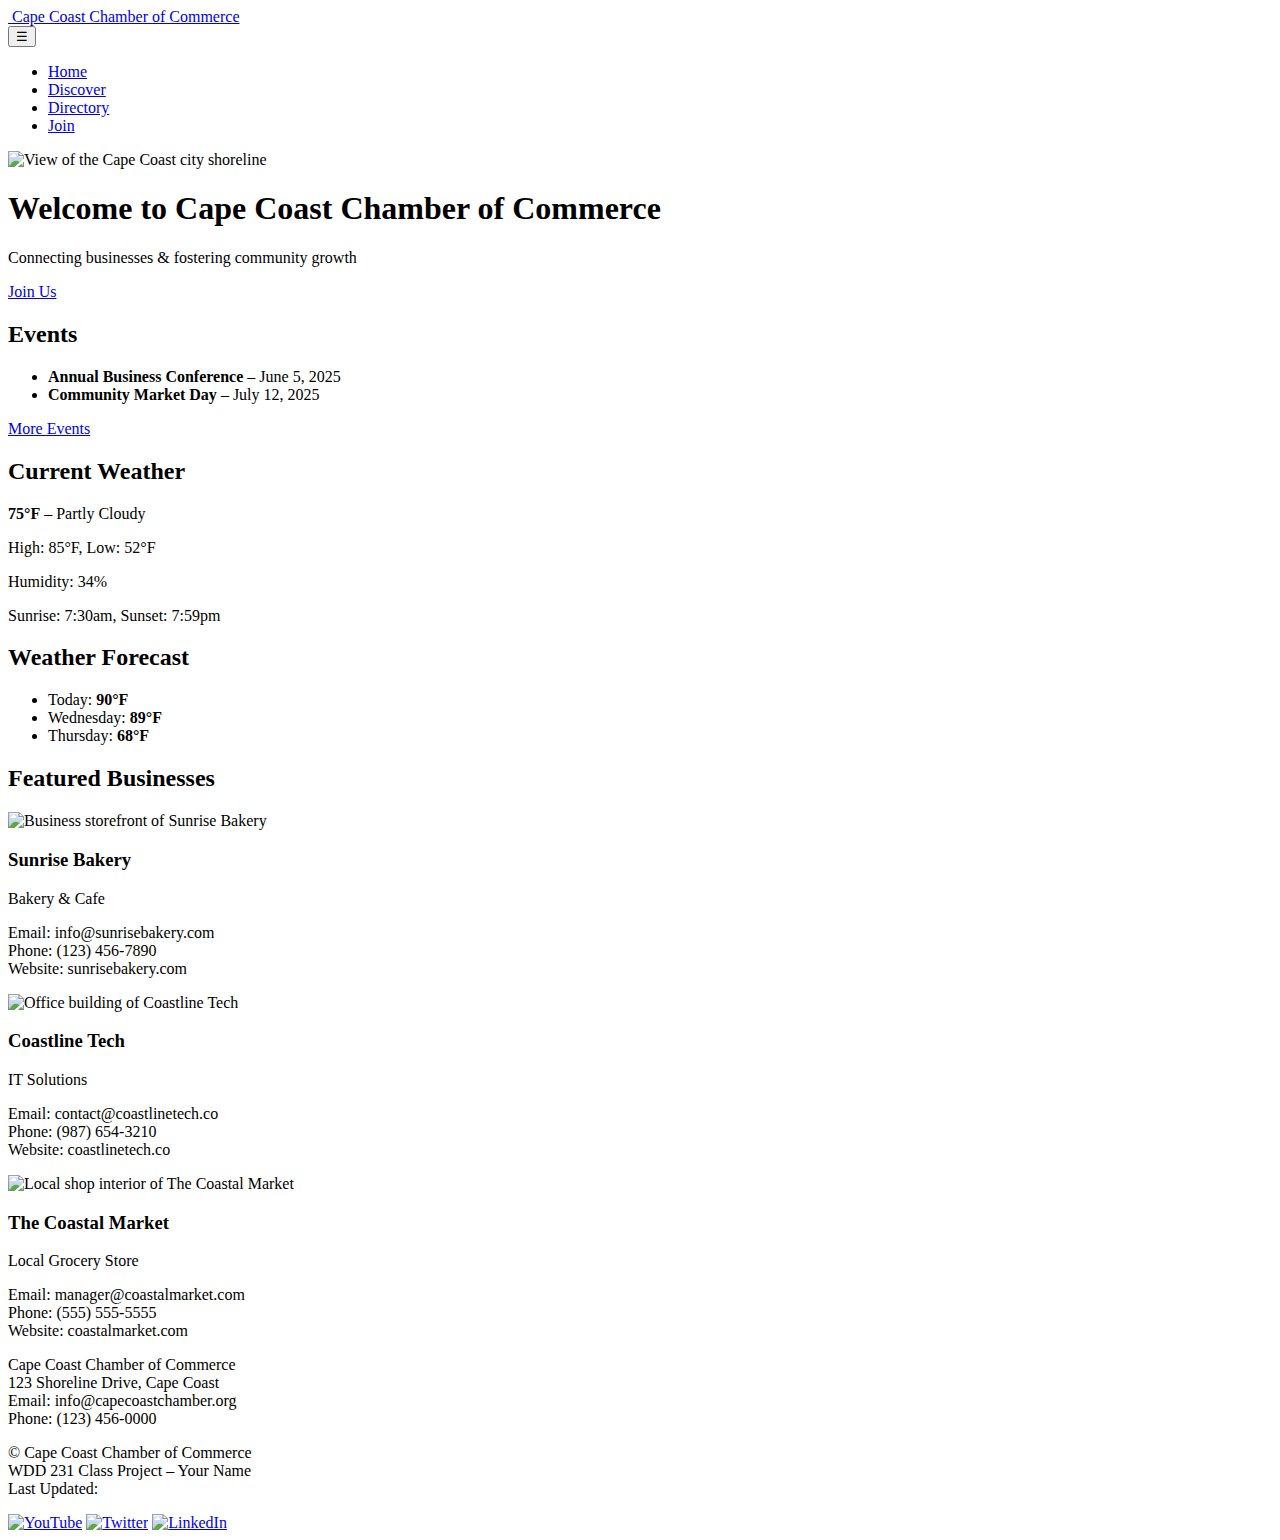
==== chamber/index.html @ 25da788e "major changes for directory page and others" ====
<!DOCTYPE html>
<html lang="en">
<head>
  <meta charset="UTF-8" />
  <meta name="viewport" content="width=device-width, initial-scale=1.0" />
  <meta name="description" content="Cape Coast Chamber of Commerce official website – promoting local business and community." />
  <meta name="author" content="Your Name" />
  <title>Cape Coast Chamber – Home</title>

  <link rel="icon" href="images/favicon.ico" type="image/x-icon" />
  <!-- Include Normalize.css for CSS reset -->
  <link rel="stylesheet" href="https://cdnjs.cloudflare.com/ajax/libs/normalize/8.0.1/normalize.min.css" />
  <!-- Main site CSS -->
  <link rel="stylesheet" href="css/style.css" />
  <!-- Open Graph meta for social sharing -->
  <meta property="og:title" content="Cape Coast Chamber of Commerce" />
  <meta property="og:type" content="website" />
  <meta property="og:image" content="https://source.unsplash.com/1600x800/?coast,city" />
  <meta property="og:url" content="https://example.com/chamber/index.html" />
</head>
<body>
  <header>
    <!-- Logo and site title -->
    <a href="index.html" class="brand">
      <img src="https://via.placeholder.com/80x80.png?text=Logo" alt="" />
      <span>Cape Coast Chamber of Commerce</span>
    </a>
    <!-- Navigation menu -->
    <nav id="main-nav" class="nav">
      <button class="menu-toggle" aria-label="Open Menu">☰</button>
      <ul class="nav-links">
        <li><a href="index.html" class="active">Home</a></li>
        <li><a href="discover.html">Discover</a></li>
        <li><a href="directory.html">Directory</a></li>
        <li><a href="join.html">Join</a></li>
      </ul>
    </nav>
  </header>

  <main>
    <!-- Hero Section with Call-to-Action -->
    <section class="hero">
      <img src="https://source.unsplash.com/1600x600/?coast,beach" alt="View of the Cape Coast city shoreline" />
      <div class="hero-text">
        <h1>Welcome to Cape Coast Chamber of Commerce</h1>
        <p>Connecting businesses &amp; fostering community growth</p>
        <a href="join.html" class="btn">Join Us</a>
      </div>
    </section>

    <!-- Highlights section: Events & Weather -->
    <section class="highlights">
      <div class="info-panels">
        <!-- Upcoming Events Panel -->
        <div class="info-panel">
          <h2>Events</h2>
          <ul>
            <li><strong>Annual Business Conference</strong> – June 5, 2025</li>
            <li><strong>Community Market Day</strong> – July 12, 2025</li>
          </ul>
          <a href="discover.html#events" class="more-link">More Events</a>
        </div>
        <!-- Current Weather Panel -->
        <div class="info-panel">
          <h2>Current Weather</h2>
          <div class="weather-today">
            <p><strong>75°F</strong> – Partly Cloudy</p>
            <p>High: 85°F, Low: 52°F</p>
            <p>Humidity: 34%</p>
            <p>Sunrise: 7:30am, Sunset: 7:59pm</p>
          </div>
        </div>
        <!-- Weather Forecast Panel -->
        <div class="info-panel">
          <h2>Weather Forecast</h2>
          <ul class="forecast">
            <li>Today: <strong>90°F</strong></li>
            <li>Wednesday: <strong>89°F</strong></li>
            <li>Thursday: <strong>68°F</strong></li>
          </ul>
        </div>
      </div>
    </section>

    <!-- Featured Business Spotlights -->
    <section class="spotlights">
      <h2>Featured Businesses</h2>
      <div class="business-spotlights">
        <div class="business-card">
          <img src="https://source.unsplash.com/300x200/?bakery" alt="Business storefront of Sunrise Bakery" />
          <h3>Sunrise Bakery</h3>
          <p>Bakery &amp; Cafe</p>
          <p>
            Email: info@sunrisebakery.com<br>
            Phone: (123) 456-7890<br>
            Website: sunrisebakery.com
          </p>
        </div>
        <div class="business-card">
          <img src="https://source.unsplash.com/300x200/?office" alt="Office building of Coastline Tech" />
          <h3>Coastline Tech</h3>
          <p>IT Solutions</p>
          <p>
            Email: contact@coastlinetech.co<br>
            Phone: (987) 654-3210<br>
            Website: coastlinetech.co
          </p>
        </div>
        <div class="business-card">
          <img src="https://source.unsplash.com/300x200/?shop" alt="Local shop interior of The Coastal Market" />
          <h3>The Coastal Market</h3>
          <p>Local Grocery Store</p>
          <p>
            Email: manager@coastalmarket.com<br>
            Phone: (555) 555-5555<br>
            Website: coastalmarket.com
          </p>
        </div>
      </div>
    </section>
  </main>

  <footer>
    <div class="footer-info">
      <p>Cape Coast Chamber of Commerce<br>
         123 Shoreline Drive, Cape Coast<br>
         Email: info@capecoastchamber.org<br>
         Phone: (123) 456-0000
      </p>
      <p class="copyright">
         &copy; <span id="currentYear"></span> Cape Coast Chamber of Commerce<br>
         WDD 231 Class Project – Your Name<br>
         Last Updated: <span id="lastModified"></span>
      </p>
    </div>
    <div class="social-links">
      <a href="#"><img src="https://via.placeholder.com/24?text=Y" alt="YouTube"></a>
      <a href="#"><img src="https://via.placeholder.com/24?text=T" alt="Twitter"></a>
      <a href="#"><img src="https://via.placeholder.com/24?text=L" alt="LinkedIn"></a>
    </div>
  </footer>

  <script src="js/script.js" defer></script>
</body>
</html>
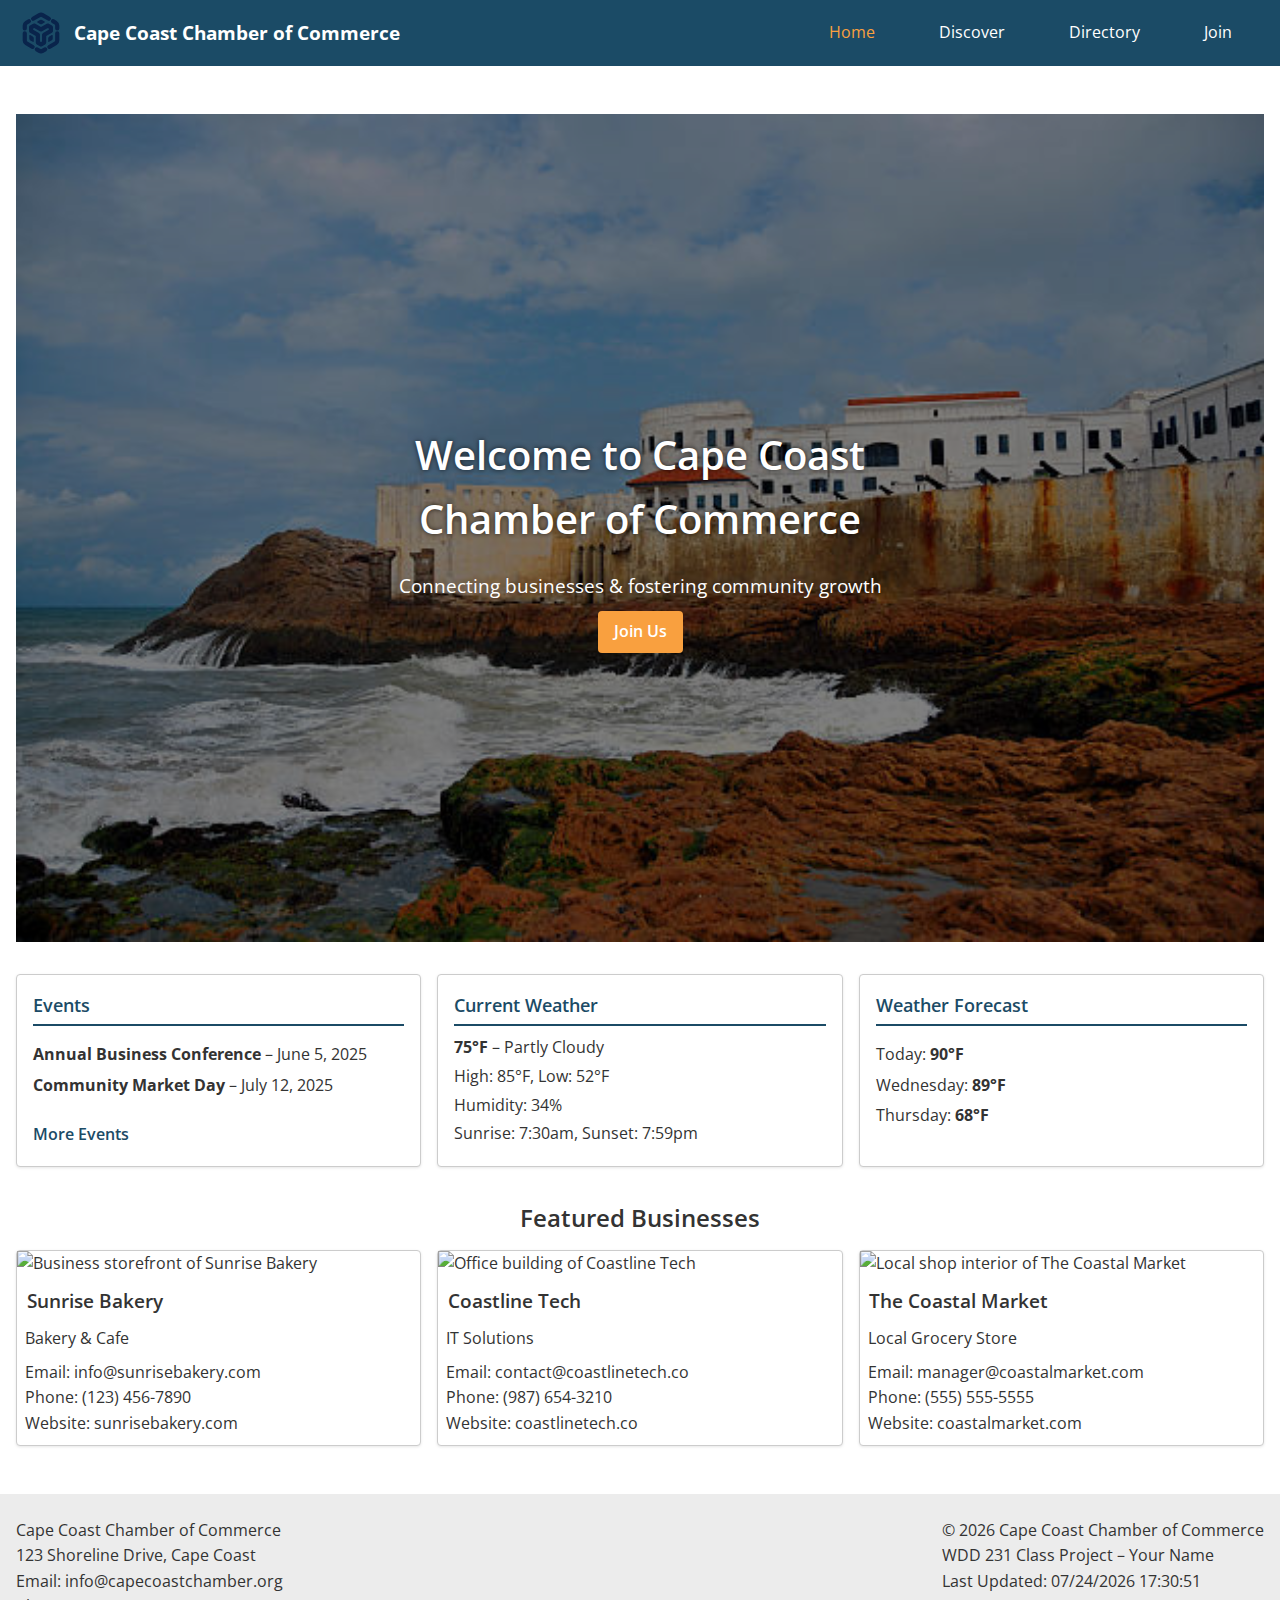
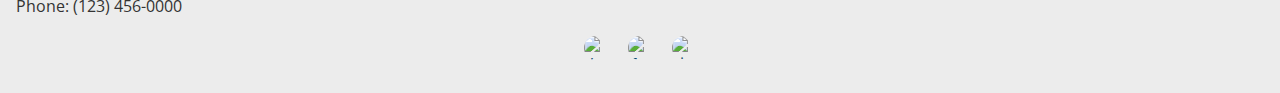
==== commit 7d9aee7b: "1st update on 5th april" ====
--- a/chamber/index.html
+++ b/chamber/index.html
@@ -6,12 +6,10 @@
   <meta name="description" content="Cape Coast Chamber of Commerce official website – promoting local business and community." />
   <meta name="author" content="Your Name" />
   <title>Cape Coast Chamber – Home</title>
-
-  <link rel="icon" href="images/favicon.ico" type="image/x-icon" />
-  <!-- Include Normalize.css for CSS reset -->
-  <link rel="stylesheet" href="https://cdnjs.cloudflare.com/ajax/libs/normalize/8.0.1/normalize.min.css" />
-  <!-- Main site CSS -->
-  <link rel="stylesheet" href="css/style.css" />
+  <link rel="icon" href="favicon/fav.ico" type="image/x-icon" />
+  <link rel="stylesheet" href="styles/normalize.css" />
+  <link rel="stylesheet" href="styles/style.css" />
+  <script src="scripts/script.js" defer></script>
   <!-- Open Graph meta for social sharing -->
   <meta property="og:title" content="Cape Coast Chamber of Commerce" />
   <meta property="og:type" content="website" />
@@ -20,12 +18,10 @@
 </head>
 <body>
   <header>
-    <!-- Logo and site title -->
     <a href="index.html" class="brand">
-      <img src="https://via.placeholder.com/80x80.png?text=Logo" alt="" />
+      <img src="images/headericon.svg" alt="Chamber of Commerce Logo" />
       <span>Cape Coast Chamber of Commerce</span>
-    </a>
-    <!-- Navigation menu -->
+  </a>
     <nav id="main-nav" class="nav">
       <button class="menu-toggle" aria-label="Open Menu">☰</button>
       <ul class="nav-links">
@@ -40,7 +36,7 @@
   <main>
     <!-- Hero Section with Call-to-Action -->
     <section class="hero">
-      <img src="https://source.unsplash.com/1600x600/?coast,beach" alt="View of the Cape Coast city shoreline" />
+      <img src="images/image.png" alt="View of the Cape Coast city shoreline" />
       <div class="hero-text">
         <h1>Welcome to Cape Coast Chamber of Commerce</h1>
         <p>Connecting businesses &amp; fostering community growth</p>
--- a/chamber/styles/style.css
+++ b/chamber/styles/style.css
@@ -0,0 +1,517 @@
+/* Import Google Font */
+@import url('https://fonts.googleapis.com/css2?family=Open+Sans:wght@400;600;700&display=swap');
+
+/* CSS Variables for colors and font */
+:root {
+    --primary-color: #1B4B66;
+    /* Deep blue (primary brand color) */
+    --secondary-color: #F9A03F;
+    /* Orange (accent color) */
+    --text-color: #333;
+    --background-color: #FFF;
+    --footer-bg-color: #ECECEC;
+    --font-family: 'Open Sans', sans-serif;
+}
+
+/* Global Styles / Reset adjustments */
+html,
+body {
+    margin: 0;
+    padding: 0;
+    background: var(--background-color);
+    color: var(--text-color);
+    font-family: var(--font-family);
+    line-height: 1.6;
+}
+
+img {
+    max-width: 100%;
+    height: auto;
+    display: block;
+}
+
+a {
+    color: var(--primary-color);
+    text-decoration: none;
+}
+
+a:hover {
+    text-decoration: underline;
+}
+
+h1,
+h2,
+h3,
+h4,
+h5,
+h6 {
+    font-weight: 600;
+    margin: 0.5em 0;
+}
+
+h1 {
+    font-size: 2em;
+}
+
+h2 {
+    font-size: 1.5em;
+}
+
+h3 {
+    font-size: 1.2em;
+}
+
+/* Header and Navigation */
+header {
+    background: var(--primary-color);
+    color: #FFF;
+    display: flex;
+    justify-content: space-between;
+    align-items: center;
+    padding: 0.5em 1em;
+}
+
+.brand {
+    display: flex;
+    align-items: center;
+    text-decoration: none;
+}
+
+.brand img {
+    width: 50px;
+    height: 50px;
+    margin-right: 0.5em;
+}
+
+.brand span {
+    font-size: 1.2em;
+    font-weight: 700;
+    color: #FFF;
+}
+
+.nav .menu-toggle {
+    background: none;
+    border: none;
+    color: #FFF;
+    font-size: 1.5em;
+    cursor: pointer;
+}
+
+.nav-links {
+    list-style: none;
+    margin: 0;
+    padding: 0;
+    display: none;
+    /* hidden by default (mobile) */
+    flex-direction: column;
+    background: var(--primary-color);
+}
+
+.nav-links.open {
+    display: flex;
+    /* show menu when toggled */
+}
+
+.nav-links li {
+    margin: 0;
+}
+
+.nav-links a {
+    color: #FFF;
+    padding: 0.5em 1em;
+    display: block;
+}
+
+.nav-links a:hover {
+    background: rgba(255, 255, 255, 0.2);
+}
+
+.nav-links a.active {
+    color: var(--secondary-color);
+}
+
+@media (min-width: 800px) {
+    .nav-links {
+        display: flex !important;
+        /* always show on desktop */
+        flex-direction: row;
+        align-items: center;
+        background: none;
+    }
+
+    .nav-links li {
+        margin: 0 1em;
+    }
+
+    .menu-toggle {
+        display: none;
+    }
+}
+
+/* Main content sections */
+main {
+    padding: 1em;
+}
+
+section {
+    margin: 2em 0;
+}
+
+/* Hero Section */
+.hero {
+    position: relative;
+    text-align: center;
+}
+
+.hero img {
+    width: 100%;
+    height: auto;
+}
+
+.hero::after {
+    /* dark overlay on hero image for contrast */
+    content: "";
+    position: absolute;
+    top: 0;
+    left: 0;
+    width: 100%;
+    height: 100%;
+    background: rgba(0, 0, 0, 0.5);
+    z-index: 1;
+}
+
+.hero-text {
+    position: absolute;
+    top: 50%;
+    left: 50%;
+    transform: translate(-50%, -50%);
+    z-index: 2;
+    color: #FFF;
+}
+
+.hero-text h1 {
+    font-size: 2.5em;
+    text-shadow: 0 0 5px rgba(0, 0, 0, 0.7);
+}
+
+.hero-text p {
+    font-size: 1.2em;
+    margin: 0.5em 0;
+}
+
+.btn {
+    /* Generic button style (for CTA and form submit) */
+    display: inline-block;
+    background: var(--secondary-color);
+    color: #FFF;
+    padding: 0.5em 1em;
+    font-weight: 600;
+    border: none;
+    border-radius: 4px;
+    cursor: pointer;
+}
+
+.btn:hover {
+    background: #e08e36;
+    /* slightly darker orange on hover */
+}
+
+/* Highlights (Events & Weather panels on Home) */
+.info-panels {
+    display: grid;
+    grid-template-columns: 1fr;
+    gap: 1em;
+}
+
+.info-panel {
+    background: #FFF;
+    border: 1px solid #ccc;
+    border-radius: 4px;
+    padding: 1em;
+    box-shadow: 0 1px 3px rgba(0, 0, 0, 0.1);
+}
+
+.info-panel h2 {
+    color: var(--primary-color);
+    font-size: 1.1em;
+    margin-top: 0;
+    border-bottom: 2px solid var(--primary-color);
+    padding-bottom: 0.3em;
+}
+
+.info-panel ul {
+    list-style: none;
+    padding-left: 0;
+}
+
+.info-panel ul li {
+    margin: 0.3em 0;
+}
+
+.more-link {
+    display: inline-block;
+    margin-top: 0.5em;
+    font-weight: 600;
+    color: var(--primary-color);
+}
+
+.weather-today p {
+    margin: 0.2em 0;
+}
+
+/* Responsive columns for info-panels (3 columns on desktop) */
+@media (min-width: 600px) {
+    .info-panels {
+        grid-template-columns: 1fr 1fr;
+    }
+}
+
+@media (min-width: 900px) {
+    .info-panels {
+        grid-template-columns: 1fr 1fr 1fr;
+    }
+}
+
+/* Featured Business Spotlights (Home) */
+.spotlights h2 {
+    text-align: center;
+}
+
+.business-spotlights {
+    display: grid;
+    grid-template-columns: 1fr;
+    gap: 1em;
+}
+
+.business-card {
+    background: #FFF;
+    border: 1px solid #ccc;
+    border-radius: 4px;
+    box-shadow: 0 1px 3px rgba(0, 0, 0, 0.1);
+}
+
+.business-card h3 {
+    margin: 0.5em;
+}
+
+.business-card p {
+    margin: 0.5em;
+}
+
+/* Responsive columns for business spotlights */
+@media (min-width: 600px) {
+    .business-spotlights {
+        grid-template-columns: 1fr 1fr;
+    }
+}
+
+@media (min-width: 900px) {
+    .business-spotlights {
+        grid-template-columns: 1fr 1fr 1fr;
+    }
+}
+
+/* Discover Page specific */
+.history,
+.demographics,
+.upcoming-events {
+    margin-bottom: 1.5em;
+}
+
+.image-montage {
+    display: flex;
+    flex-wrap: wrap;
+    gap: 1em;
+}
+
+.image-montage figure {
+    flex: 1 1 30%;
+    max-width: 300px;
+    margin: 0;
+}
+
+.image-montage img {
+    border-radius: 4px;
+}
+
+.image-montage figcaption {
+    text-align: center;
+    font-size: 0.9em;
+    color: #555;
+    margin-top: 0.3em;
+}
+
+/* Directory Page */
+.view-toggle {
+    text-align: right;
+    margin: 1em 0;
+}
+
+.view-toggle button {
+    background: #ccc;
+    border: none;
+    padding: 0.5em 1em;
+    cursor: pointer;
+    font-weight: 600;
+    border-radius: 4px;
+    margin-left: 0.5em;
+}
+
+.view-toggle button.active {
+    background: var(--primary-color);
+    color: #FFF;
+}
+
+.view-toggle button:not(.active):hover {
+    background: var(--primary-color);
+    color: #FFF;
+}
+
+.directory.grid-view {
+    display: grid;
+    grid-template-columns: repeat(auto-fit, minmax(200px, 1fr));
+    gap: 1em;
+}
+
+.directory.list-view {
+    display: block;
+}
+
+.member {
+    /* card container for each member (directory or spotlight) */
+    background: #FFF;
+    border: 1px solid #ccc;
+    border-radius: 4px;
+    box-shadow: 0 1px 3px rgba(0, 0, 0, 0.1);
+}
+
+.member img {
+    width: 100%;
+    height: auto;
+    border-top-left-radius: 4px;
+    border-top-right-radius: 4px;
+}
+
+.member-info {
+    padding: 0.5em;
+}
+
+.member-info h3 {
+    margin: 0.2em 0;
+}
+
+.member-info p {
+    margin: 0.2em 0;
+}
+
+.member-level {
+    font-weight: 700;
+}
+
+.member-level.gold {
+    color: goldenrod;
+}
+
+.member-level.silver {
+    color: #777;
+}
+
+.member-level.non-profit {
+    color: green;
+}
+
+/* Layout adjustments for list view */
+.list-view .member {
+    display: flex;
+    align-items: flex-start;
+}
+
+.list-view .member img {
+    width: 100px;
+    height: 100px;
+    object-fit: cover;
+    border-radius: 4px;
+    margin: 0.5em;
+    margin-right: 1em;
+}
+
+.list-view .member-info {
+    padding: 0.5em;
+}
+
+.list-view .member:not(:last-child) {
+    margin-bottom: 1em;
+}
+
+/* Join Page (Membership form) */
+.membership-levels ul {
+    list-style: none;
+    padding-left: 0;
+}
+
+.membership-levels li {
+    margin: 0.5em 0;
+}
+
+.membership-form form {
+    max-width: 500px;
+}
+
+.membership-form label {
+    display: block;
+    margin-top: 1em;
+    font-weight: 600;
+}
+
+.membership-form input,
+.membership-form select,
+.membership-form textarea {
+    width: 100%;
+    padding: 0.5em;
+    margin-top: 0.3em;
+    border: 1px solid #ccc;
+    border-radius: 4px;
+    font: inherit;
+}
+
+.membership-form textarea {
+    resize: vertical;
+}
+
+.membership-form .btn {
+    margin-top: 1em;
+}
+
+/* Footer */
+footer {
+    background: var(--footer-bg-color);
+    padding: 1em;
+}
+
+.footer-info {
+    display: flex;
+    flex-wrap: wrap;
+    justify-content: space-between;
+}
+
+.footer-info p {
+    margin: 0.5em 0;
+}
+
+.social-links {
+    text-align: center;
+    margin-top: 0.5em;
+}
+
+.social-links a {
+    margin: 0 0.5em;
+    display: inline-block;
+}
+
+.social-links img {
+    width: 24px;
+    height: 24px;
+    object-fit: contain;
+    vertical-align: middle;
+    border-radius: 50%;
+}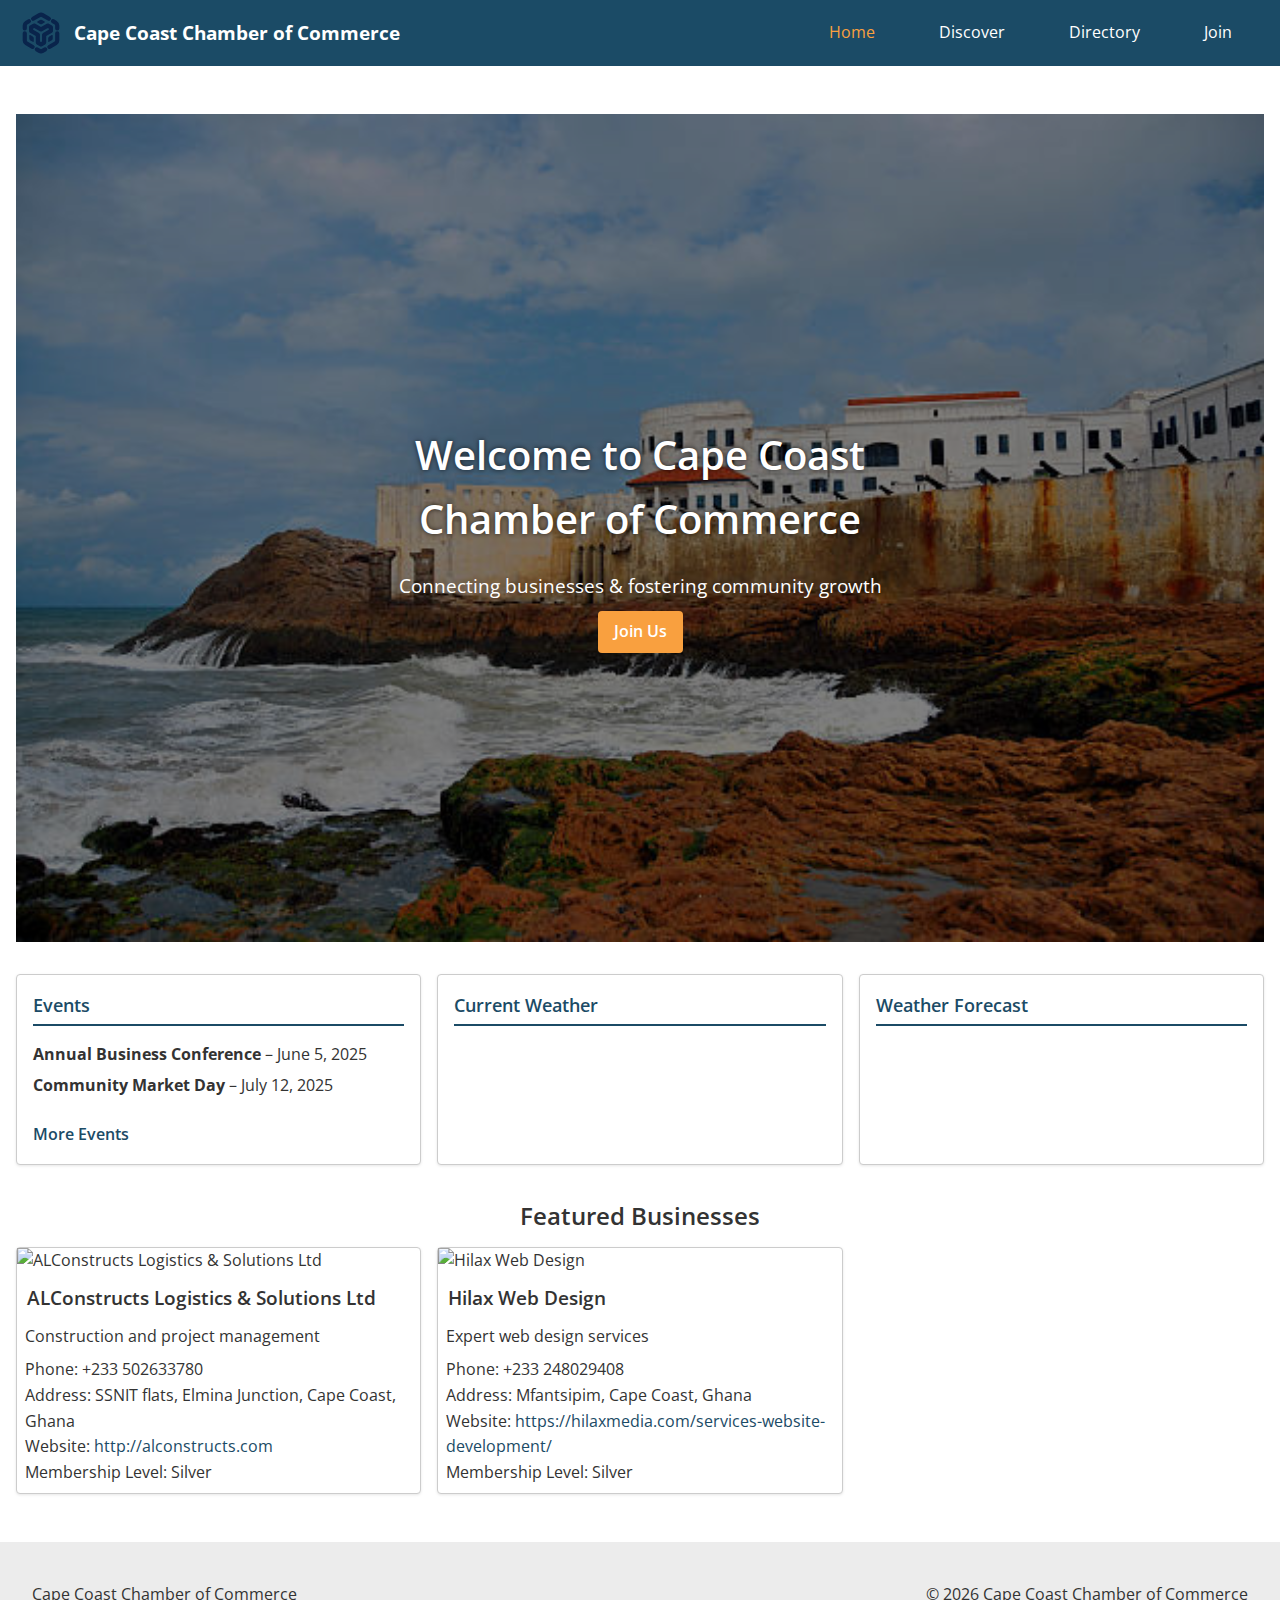
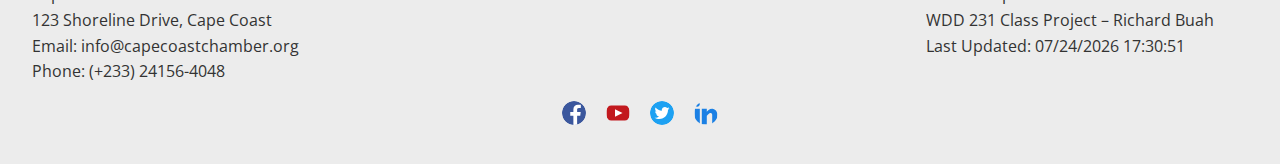
==== commit 92d460eb: "update with api" ====
--- a/chamber/index.html
+++ b/chamber/index.html
@@ -1,141 +1,114 @@
 <!DOCTYPE html>
 <html lang="en">
+
 <head>
-  <meta charset="UTF-8" />
-  <meta name="viewport" content="width=device-width, initial-scale=1.0" />
-  <meta name="description" content="Cape Coast Chamber of Commerce official website – promoting local business and community." />
-  <meta name="author" content="Your Name" />
-  <title>Cape Coast Chamber – Home</title>
-  <link rel="icon" href="favicon/fav.ico" type="image/x-icon" />
-  <link rel="stylesheet" href="styles/normalize.css" />
-  <link rel="stylesheet" href="styles/style.css" />
-  <script src="scripts/script.js" defer></script>
-  <!-- Open Graph meta for social sharing -->
-  <meta property="og:title" content="Cape Coast Chamber of Commerce" />
-  <meta property="og:type" content="website" />
-  <meta property="og:image" content="https://source.unsplash.com/1600x800/?coast,city" />
-  <meta property="og:url" content="https://example.com/chamber/index.html" />
+    <meta charset="UTF-8" />
+    <meta name="viewport" content="width=device-width, initial-scale=1.0" />
+    <meta name="description"
+        content="Cape Coast Chamber of Commerce official website – promoting local business and community.">
+    <meta name="author" content="Your Name" />
+    <title>Cape Coast Chamber – Home</title>
+    <link rel="icon" href="favicon/fav.ico" type="image/x-icon" />
+    <link rel="stylesheet" href="styles/normalize.css" />
+    <link rel="stylesheet" href="styles/style.css" />
+    <script src="scripts/script.js" defer></script>
+    <!-- Open Graph meta for social sharing -->
+    <meta property="og:title" content="Cape Coast Chamber of Commerce" />
+    <meta property="og:type" content="website" />
+    <meta property="og:image" content="https://source.unsplash.com/1600x800/?coast,city" />
+    <meta property="og:url" content="https://example.com/chamber/index.html" />
 </head>
+
 <body>
-  <header>
-    <a href="index.html" class="brand">
-      <img src="images/headericon.svg" alt="Chamber of Commerce Logo" />
-      <span>Cape Coast Chamber of Commerce</span>
-  </a>
-    <nav id="main-nav" class="nav">
-      <button class="menu-toggle" aria-label="Open Menu">☰</button>
-      <ul class="nav-links">
-        <li><a href="index.html" class="active">Home</a></li>
-        <li><a href="discover.html">Discover</a></li>
-        <li><a href="directory.html">Directory</a></li>
-        <li><a href="join.html">Join</a></li>
-      </ul>
-    </nav>
-  </header>
+    <header>
+        <a href="index.html" class="brand">
+            <img src="images/headericon.svg" alt="Chamber of Commerce Logo" />
+            <span>Cape Coast Chamber of Commerce</span>
+        </a>
+        <nav id="main-nav" class="nav">
+            <button class="menu-toggle" aria-label="Open Menu">☰</button>
+            <ul class="nav-links">
+                <li><a href="index.html" class="active">Home</a></li>
+                <li><a href="discover.html">Discover</a></li>
+                <li><a href="directory.html">Directory</a></li>
+                <li><a href="join.html">Join</a></li>
+            </ul>
+        </nav>
+    </header>
 
-  <main>
-    <!-- Hero Section with Call-to-Action -->
-    <section class="hero">
-      <img src="images/image.png" alt="View of the Cape Coast city shoreline" />
-      <div class="hero-text">
-        <h1>Welcome to Cape Coast Chamber of Commerce</h1>
-        <p>Connecting businesses &amp; fostering community growth</p>
-        <a href="join.html" class="btn">Join Us</a>
-      </div>
-    </section>
+    <main>
+        <!-- Hero Section with Call-to-Action -->
+        <section class="hero">
+            <img src="images/image.png" alt="View of the Cape Coast city shoreline" />
+            <div class="hero-text">
+                <h1>Welcome to Cape Coast Chamber of Commerce</h1>
+                <p>Connecting businesses &amp; fostering community growth</p>
+                <a href="join.html" class="btn">Join Us</a>
+            </div>
+        </section>
 
-    <!-- Highlights section: Events & Weather -->
-    <section class="highlights">
-      <div class="info-panels">
-        <!-- Upcoming Events Panel -->
-        <div class="info-panel">
-          <h2>Events</h2>
-          <ul>
-            <li><strong>Annual Business Conference</strong> – June 5, 2025</li>
-            <li><strong>Community Market Day</strong> – July 12, 2025</li>
-          </ul>
-          <a href="discover.html#events" class="more-link">More Events</a>
-        </div>
-        <!-- Current Weather Panel -->
-        <div class="info-panel">
-          <h2>Current Weather</h2>
-          <div class="weather-today">
-            <p><strong>75°F</strong> – Partly Cloudy</p>
-            <p>High: 85°F, Low: 52°F</p>
-            <p>Humidity: 34%</p>
-            <p>Sunrise: 7:30am, Sunset: 7:59pm</p>
-          </div>
-        </div>
-        <!-- Weather Forecast Panel -->
-        <div class="info-panel">
-          <h2>Weather Forecast</h2>
-          <ul class="forecast">
-            <li>Today: <strong>90°F</strong></li>
-            <li>Wednesday: <strong>89°F</strong></li>
-            <li>Thursday: <strong>68°F</strong></li>
-          </ul>
-        </div>
-      </div>
-    </section>
+        <!-- Highlights section: Events & Weather -->
+        <section class="highlights">
+            <div class="info-panels">
+                <!-- Upcoming Events Panel -->
+                <div class="info-panel">
+                    <h2>Events</h2>
+                    <ul>
+                        <li><strong>Annual Business Conference</strong> – June 5, 2025</li>
+                        <li><strong>Community Market Day</strong> – July 12, 2025</li>
+                    </ul>
+                    <a href="discover.html#events" class="more-link">More Events</a>
+                </div>
+                <!-- Current Weather Panel -->
+                <div class="info-panel">
+                    <h2>Current Weather</h2>
+                    <div class="weather-today">
+                        
+                    </div>
+                </div>
+                <!-- Weather Forecast Panel -->
+                <div class="info-panel">
+                    <h2>Weather Forecast</h2>
+                    <ul class="forecast">
+                        
+                    </ul>
+                </div>
+            </div>
+        </section>
 
-    <!-- Featured Business Spotlights -->
-    <section class="spotlights">
-      <h2>Featured Businesses</h2>
-      <div class="business-spotlights">
-        <div class="business-card">
-          <img src="https://source.unsplash.com/300x200/?bakery" alt="Business storefront of Sunrise Bakery" />
-          <h3>Sunrise Bakery</h3>
-          <p>Bakery &amp; Cafe</p>
-          <p>
-            Email: info@sunrisebakery.com<br>
-            Phone: (123) 456-7890<br>
-            Website: sunrisebakery.com
-          </p>
-        </div>
-        <div class="business-card">
-          <img src="https://source.unsplash.com/300x200/?office" alt="Office building of Coastline Tech" />
-          <h3>Coastline Tech</h3>
-          <p>IT Solutions</p>
-          <p>
-            Email: contact@coastlinetech.co<br>
-            Phone: (987) 654-3210<br>
-            Website: coastlinetech.co
-          </p>
-        </div>
-        <div class="business-card">
-          <img src="https://source.unsplash.com/300x200/?shop" alt="Local shop interior of The Coastal Market" />
-          <h3>The Coastal Market</h3>
-          <p>Local Grocery Store</p>
-          <p>
-            Email: manager@coastalmarket.com<br>
-            Phone: (555) 555-5555<br>
-            Website: coastalmarket.com
-          </p>
-        </div>
-      </div>
-    </section>
-  </main>
+        <!-- Featured Business Spotlights -->
+        <section class="spotlights">
+            <h2>Featured Businesses</h2>
+            <div class="business-spotlights">
+                
+            </div>
+        </section>
+    </main>
 
-  <footer>
-    <div class="footer-info">
-      <p>Cape Coast Chamber of Commerce<br>
-         123 Shoreline Drive, Cape Coast<br>
-         Email: info@capecoastchamber.org<br>
-         Phone: (123) 456-0000
-      </p>
-      <p class="copyright">
-         &copy; <span id="currentYear"></span> Cape Coast Chamber of Commerce<br>
-         WDD 231 Class Project – Your Name<br>
-         Last Updated: <span id="lastModified"></span>
-      </p>
-    </div>
-    <div class="social-links">
-      <a href="#"><img src="https://via.placeholder.com/24?text=Y" alt="YouTube"></a>
-      <a href="#"><img src="https://via.placeholder.com/24?text=T" alt="Twitter"></a>
-      <a href="#"><img src="https://via.placeholder.com/24?text=L" alt="LinkedIn"></a>
-    </div>
-  </footer>
+    <footer>
+        <footer>
+            <div class="footer-info">
+                <p>Cape Coast Chamber of Commerce<br>
+                    123 Shoreline Drive, Cape Coast<br>
+                    Email: info@capecoastchamber.org<br>
+                    Phone: (+233) 24156-4048
+                </p>
+                <p class="copyright">
+                    &copy; <span id="currentYear"></span> Cape Coast Chamber of Commerce<br>
+                    WDD 231 Class Project – Richard Buah<br>
+                    Last Updated: <span id="lastModified"></span>
+                </p>
+            </div>
+            <div class="social-links">
+                <a href="#"><img src="images/facebook.svg" alt="FaceBook"></a>
+                <a href="#"><img src="images/youtube.svg" alt="YouTube"></a>
+                <a href="https://x.com/young_gnight?s=21"><img src="images/x.svg" alt="Twitter"></a>
+                <a href="linkedin.com/in/richard-buah-020079320"><img src="images/linkedin2.svg" alt="LinkedIn"></a>
+            </div>
+        </footer>
+    </footer>
 
-  <script src="js/script.js" defer></script>
+    <script src="js/script.js" defer></script>
 </body>
-</html>
+
+</html>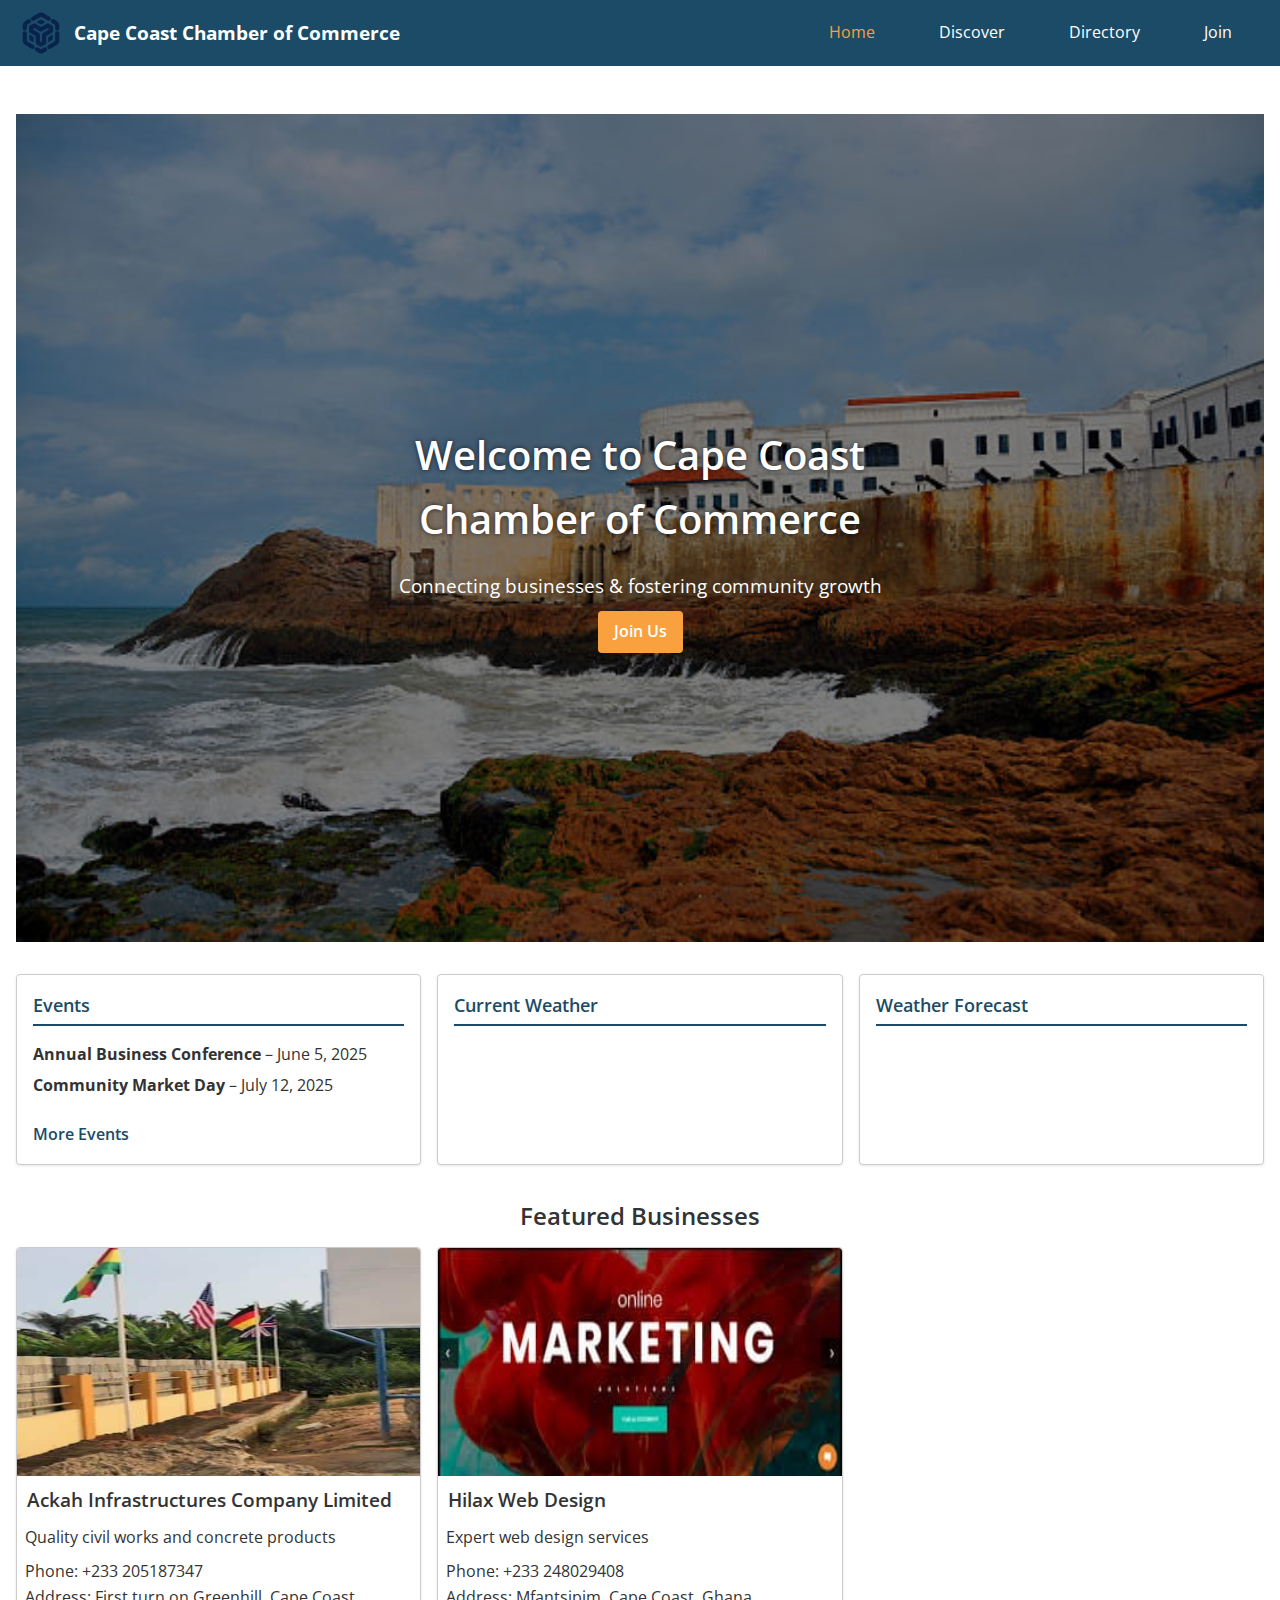
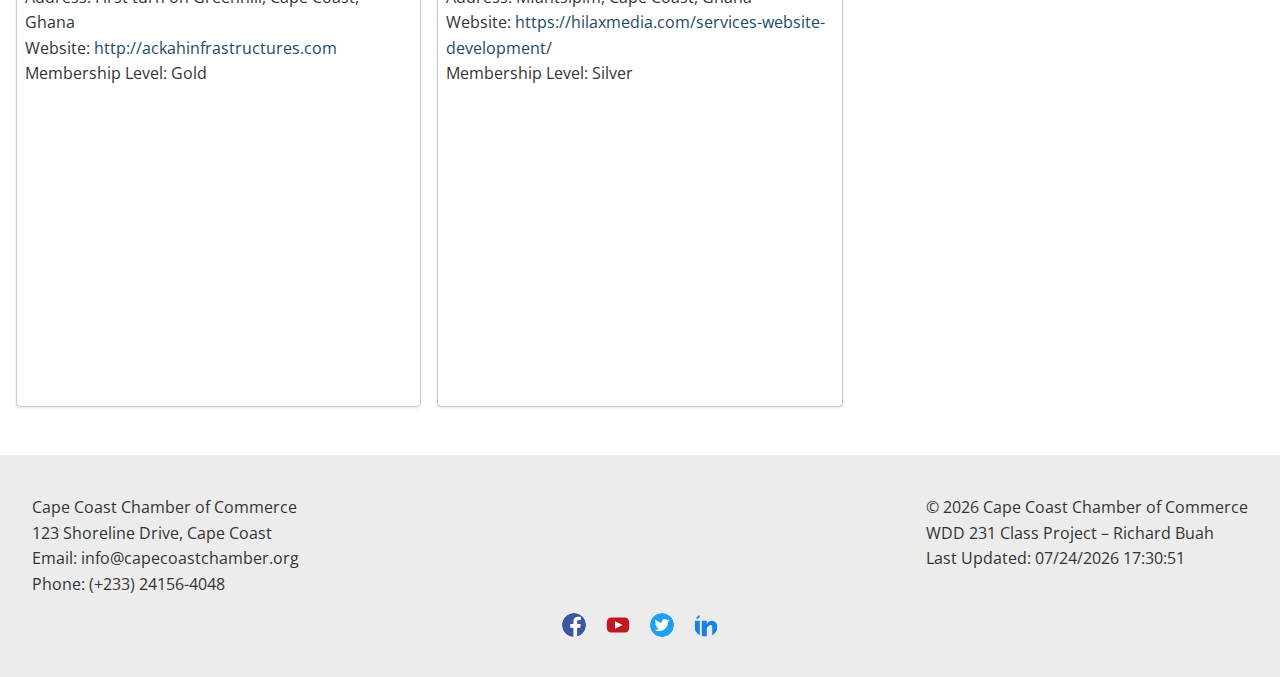
==== commit 16949f3e: "final" ====
--- a/chamber/index.html
+++ b/chamber/index.html
@@ -62,16 +62,12 @@
                 <!-- Current Weather Panel -->
                 <div class="info-panel">
                     <h2>Current Weather</h2>
-                    <div class="weather-today">
-                        
-                    </div>
+                    <div class="weather-today"></div>
                 </div>
                 <!-- Weather Forecast Panel -->
                 <div class="info-panel">
                     <h2>Weather Forecast</h2>
-                    <ul class="forecast">
-                        
-                    </ul>
+                    <ul class="forecast"></ul>
                 </div>
             </div>
         </section>
--- a/chamber/styles/style.css
+++ b/chamber/styles/style.css
@@ -387,7 +387,7 @@
 
 .member img {
     width: 100%;
-    height: auto;
+    height: 30%;
     border-top-left-radius: 4px;
     border-top-right-radius: 4px;
 }
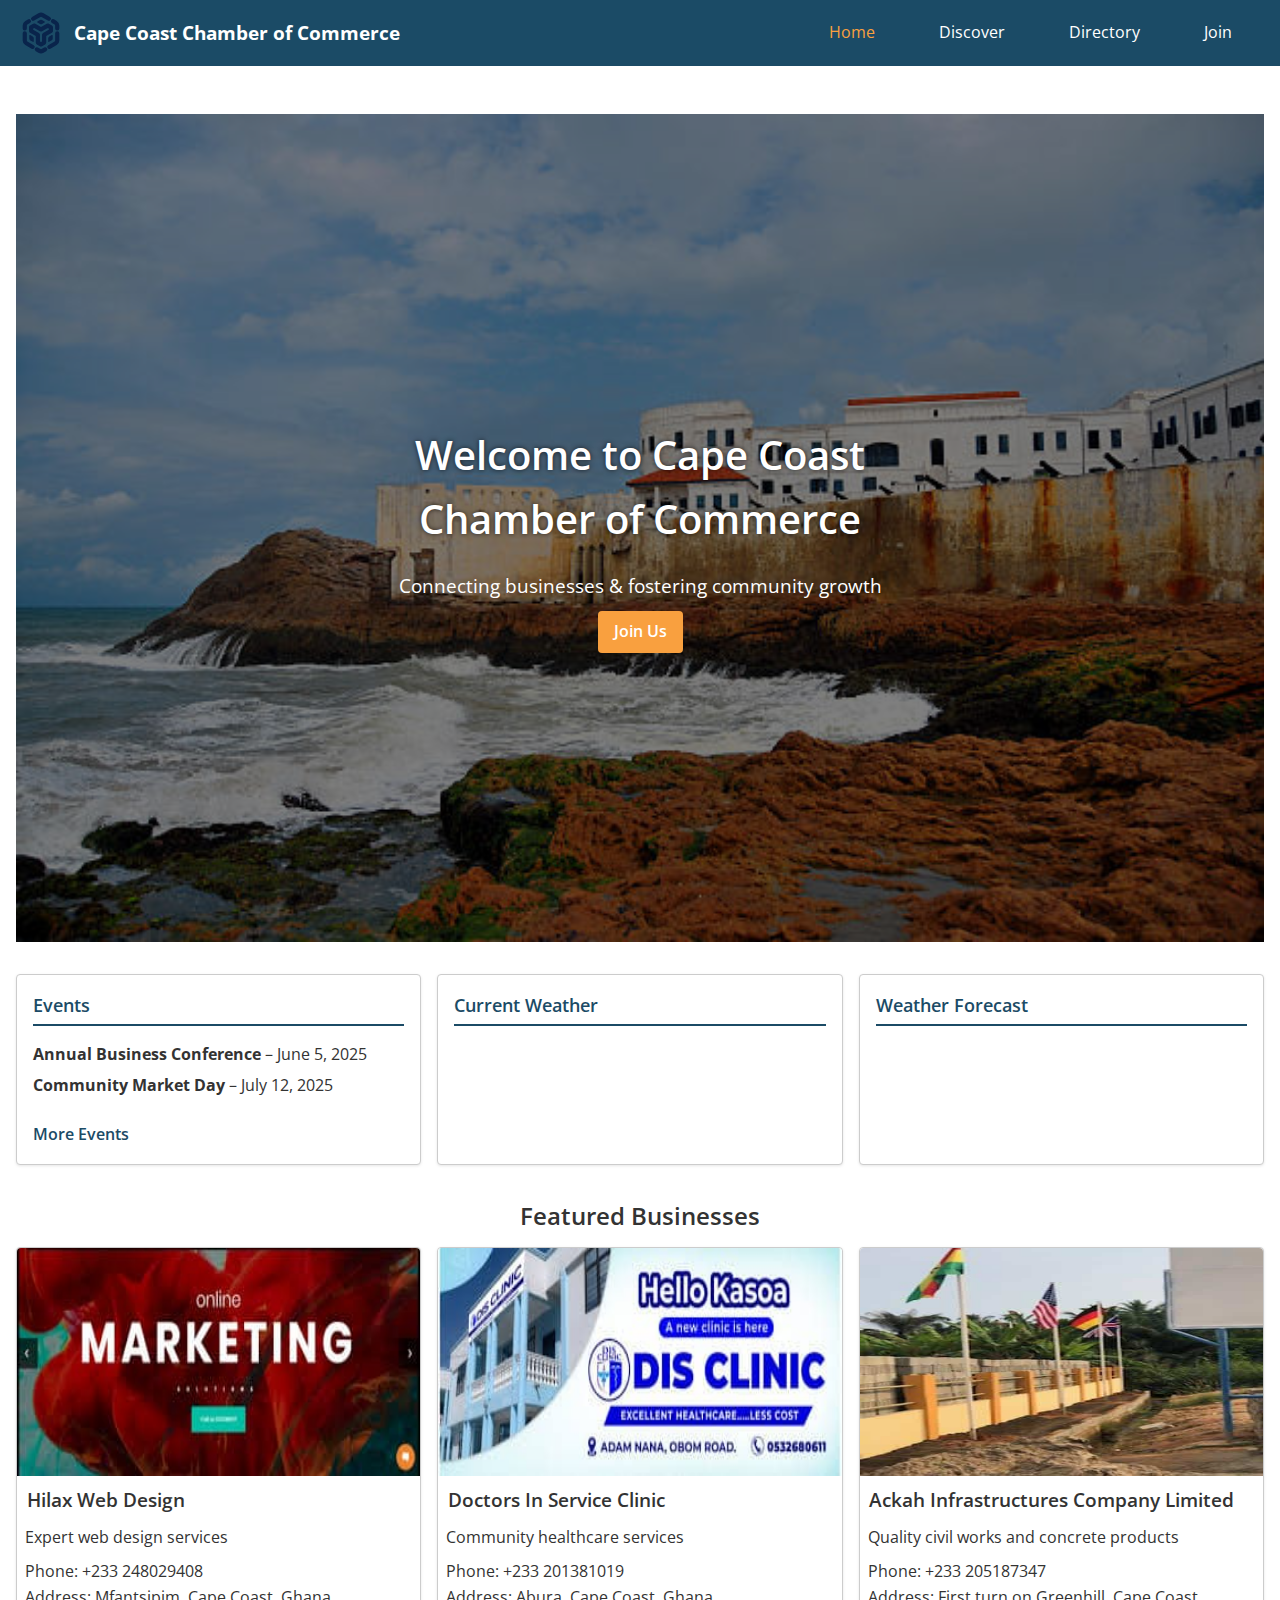
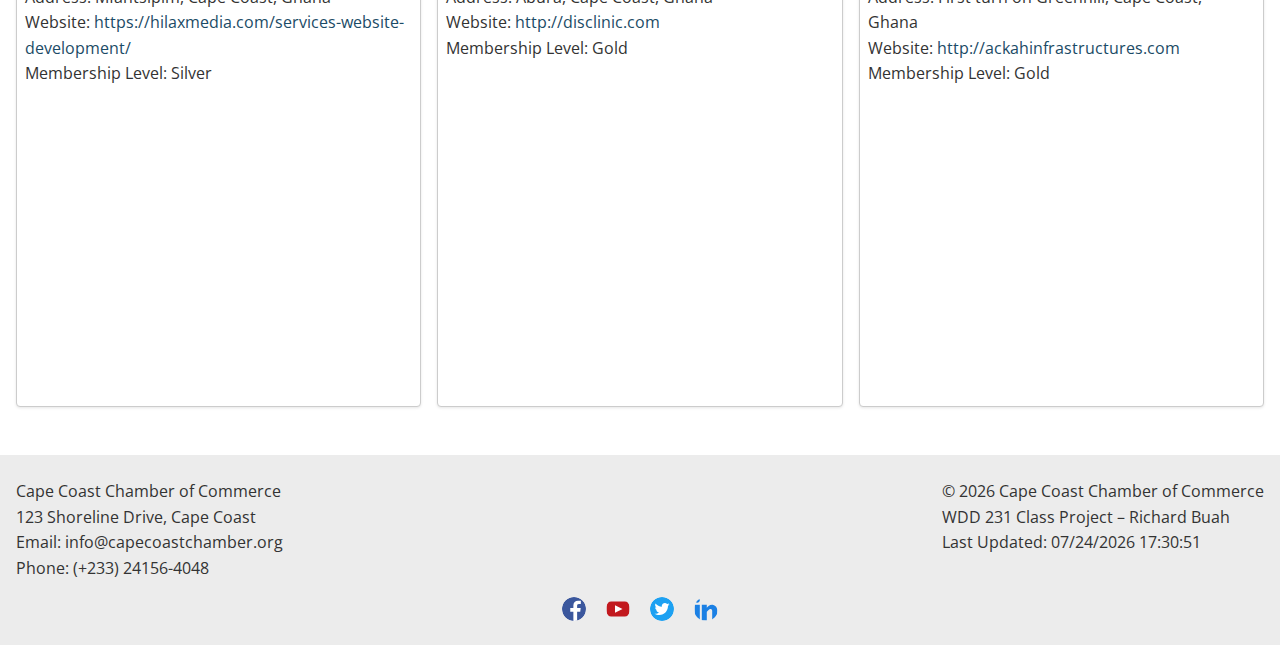
==== commit 8e53d17d: "update" ====
--- a/chamber/index.html
+++ b/chamber/index.html
@@ -82,26 +82,26 @@
     </main>
 
     <footer>
-        <footer>
-            <div class="footer-info">
-                <p>Cape Coast Chamber of Commerce<br>
-                    123 Shoreline Drive, Cape Coast<br>
-                    Email: info@capecoastchamber.org<br>
-                    Phone: (+233) 24156-4048
-                </p>
-                <p class="copyright">
-                    &copy; <span id="currentYear"></span> Cape Coast Chamber of Commerce<br>
-                    WDD 231 Class Project – Richard Buah<br>
-                    Last Updated: <span id="lastModified"></span>
-                </p>
-            </div>
-            <div class="social-links">
-                <a href="#"><img src="images/facebook.svg" alt="FaceBook"></a>
-                <a href="#"><img src="images/youtube.svg" alt="YouTube"></a>
-                <a href="https://x.com/young_gnight?s=21"><img src="images/x.svg" alt="Twitter"></a>
-                <a href="linkedin.com/in/richard-buah-020079320"><img src="images/linkedin2.svg" alt="LinkedIn"></a>
-            </div>
-        </footer>
+        
+        <div class="footer-info">
+            <p>Cape Coast Chamber of Commerce<br>
+                123 Shoreline Drive, Cape Coast<br>
+                Email: info@capecoastchamber.org<br>
+                Phone: (+233) 24156-4048
+            </p>
+            <p class="copyright">
+                &copy; <span id="currentYear"></span> Cape Coast Chamber of Commerce<br>
+                WDD 231 Class Project – Richard Buah<br>
+                Last Updated: <span id="lastModified"></span>
+            </p>
+        </div>
+        <div class="social-links">
+            <a href="#"><img src="images/facebook.svg" alt="FaceBook"></a>
+            <a href="#"><img src="images/youtube.svg" alt="YouTube"></a>
+            <a href="https://x.com/young_gnight?s=21"><img src="images/x.svg" alt="Twitter"></a>
+            <a href="linkedin.com/in/richard-buah-020079320"><img src="images/linkedin2.svg" alt="LinkedIn"></a>
+        </div>
+        
     </footer>
 
     <script src="js/script.js" defer></script>
--- a/chamber/styles/style.css
+++ b/chamber/styles/style.css
@@ -409,16 +409,18 @@
 }
 
 .member-level.gold {
-    color: goldenrod;
+    color:  #785A00; 
+    font-size: 1.5rem;
 }
 
 .member-level.silver {
-    color: #777;
+    color: #595959; 
 }
 
 .member-level.non-profit {
-    color: green;
-}
+    color: #1B5E20;
+}
+
 
 /* Layout adjustments for list view */
 .list-view .member {
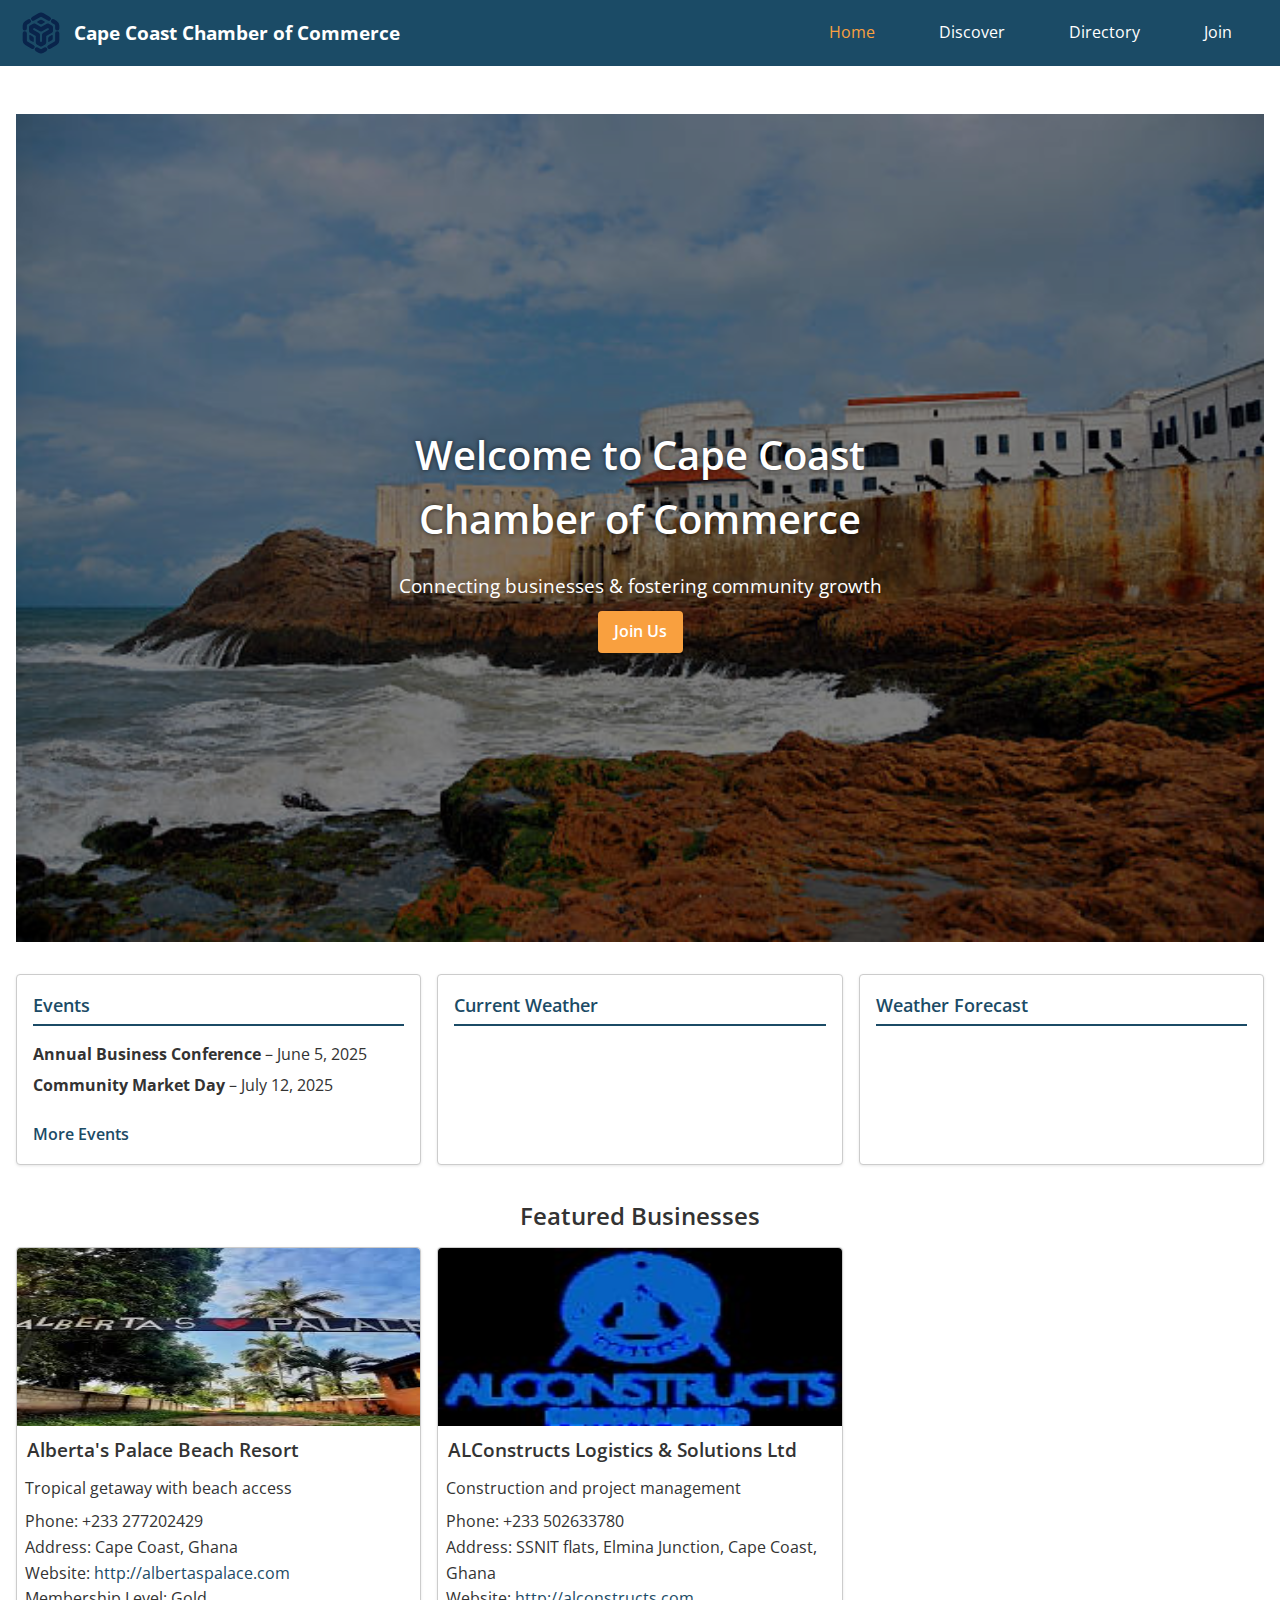
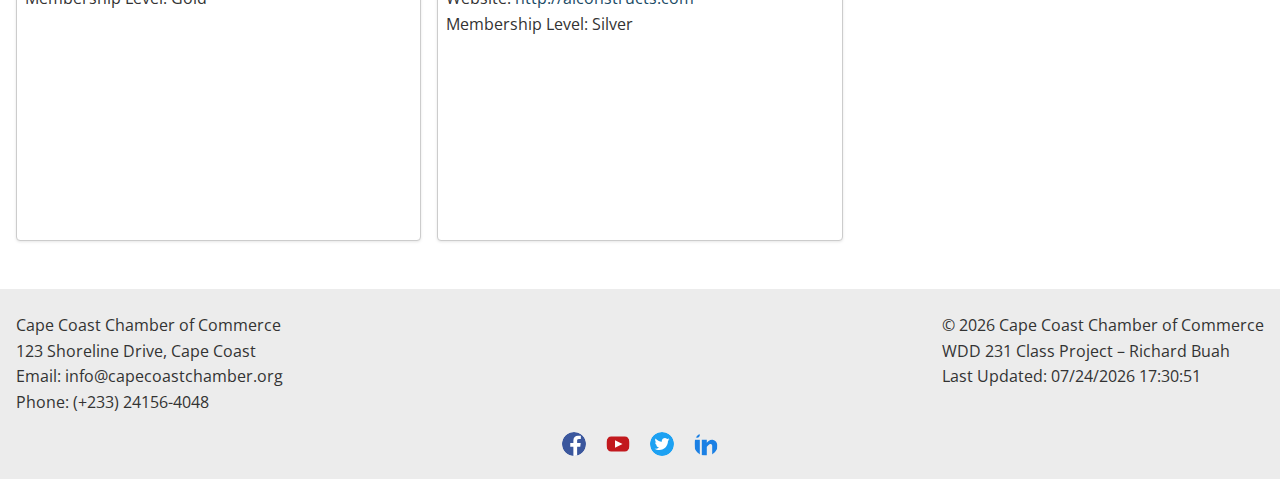
==== commit 0040a46c: "last update" ====
--- a/chamber/index.html
+++ b/chamber/index.html
@@ -1,8 +1,8 @@
 <!DOCTYPE html>
-<html lang="en">
+<html lang="en-US">
 
 <head>
-    <meta charset="UTF-8" />
+    <meta charset="UTF-8">
     <meta name="viewport" content="width=device-width, initial-scale=1.0" />
     <meta name="description"
         content="Cape Coast Chamber of Commerce official website – promoting local business and community.">
@@ -12,11 +12,13 @@
     <link rel="stylesheet" href="styles/normalize.css" />
     <link rel="stylesheet" href="styles/style.css" />
     <script src="scripts/script.js" defer></script>
-    <!-- Open Graph meta for social sharing -->
-    <meta property="og:title" content="Cape Coast Chamber of Commerce" />
-    <meta property="og:type" content="website" />
-    <meta property="og:image" content="https://source.unsplash.com/1600x800/?coast,city" />
-    <meta property="og:url" content="https://example.com/chamber/index.html" />
+    <link rel="preconnect" href="https://fonts.googleapis.com">
+    <link rel="preconnect" href="https://fonts.gstatic.com" crossorigin>
+    <link href="https://fonts.googleapis.com/css2?family=Roboto:wght@400;700&display=swap" rel="stylesheet">
+    <meta property="og:title" content="Cape Coast Chamber – Home Page">
+    <meta property="og:type" content="website">
+    <meta property="og:image" content="images/headericon.svg">
+    <meta property="og:url" content="directory.html">
 </head>
 
 <body>
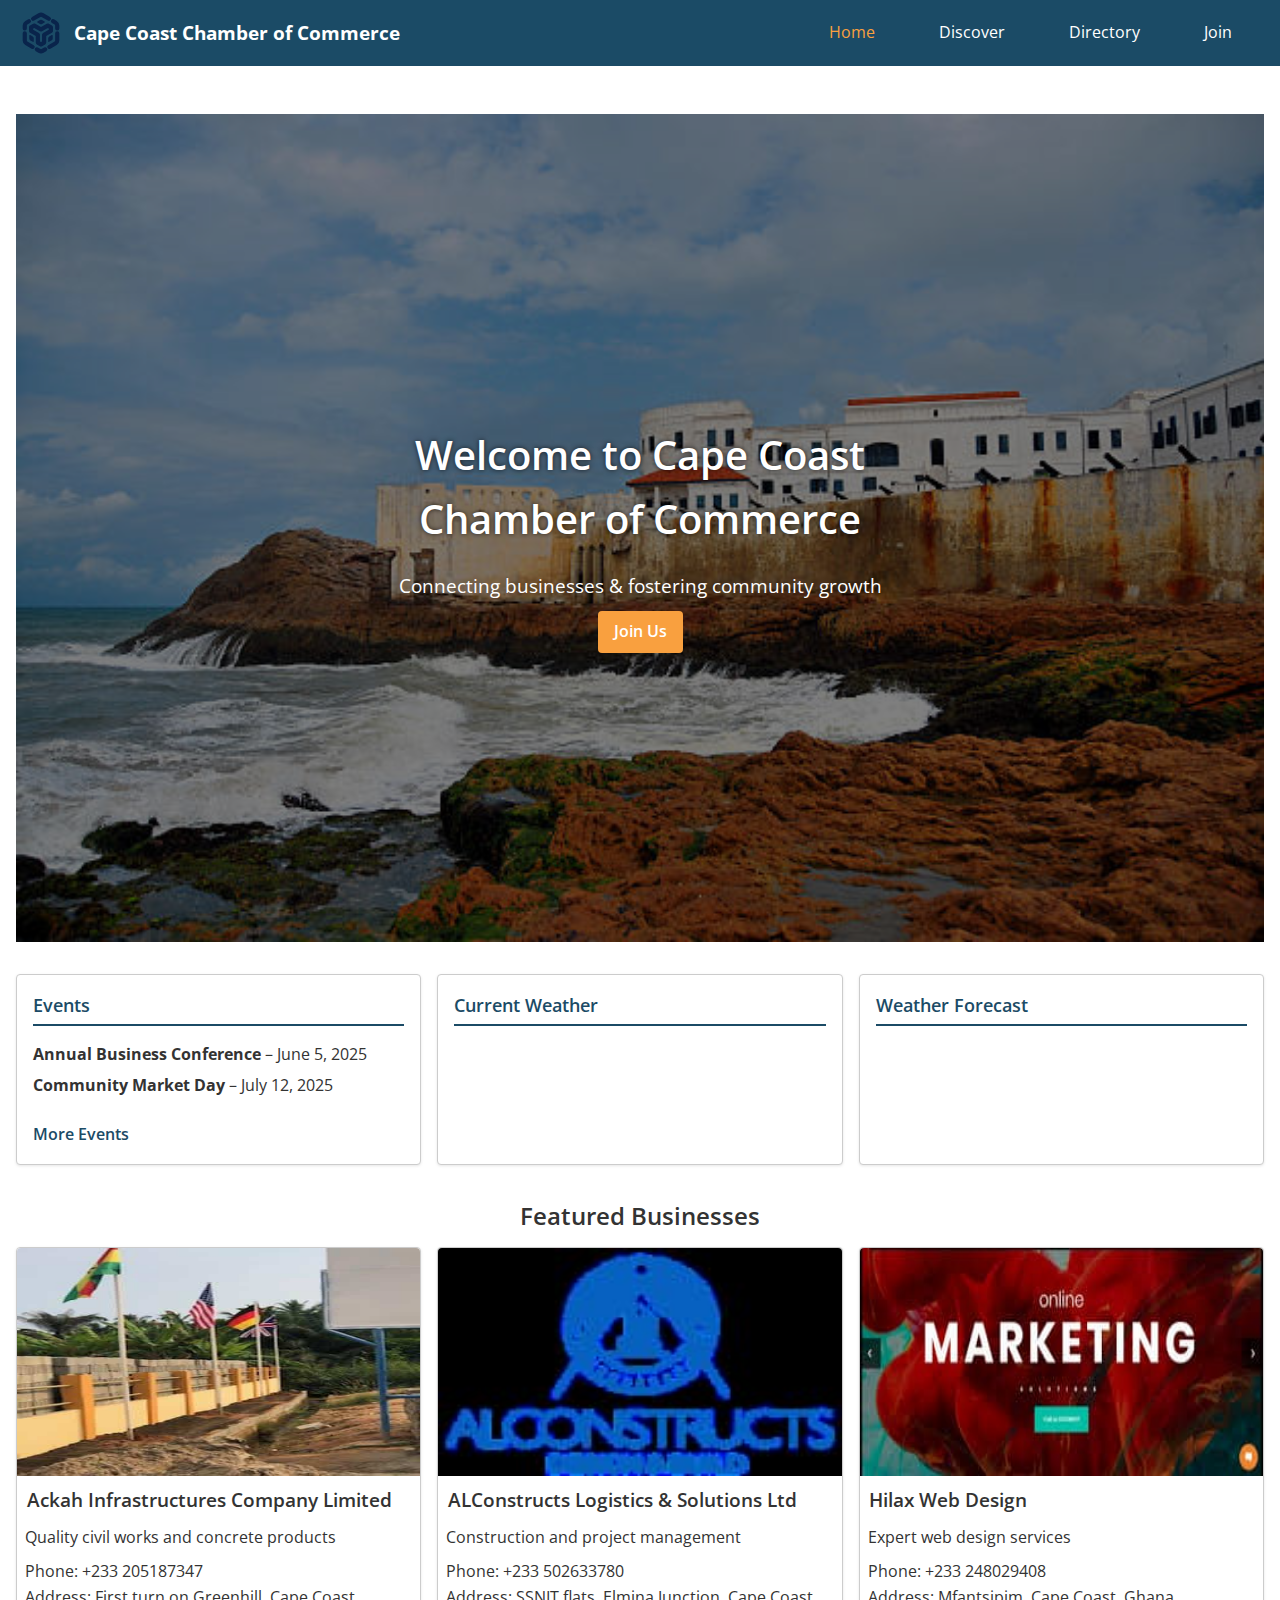
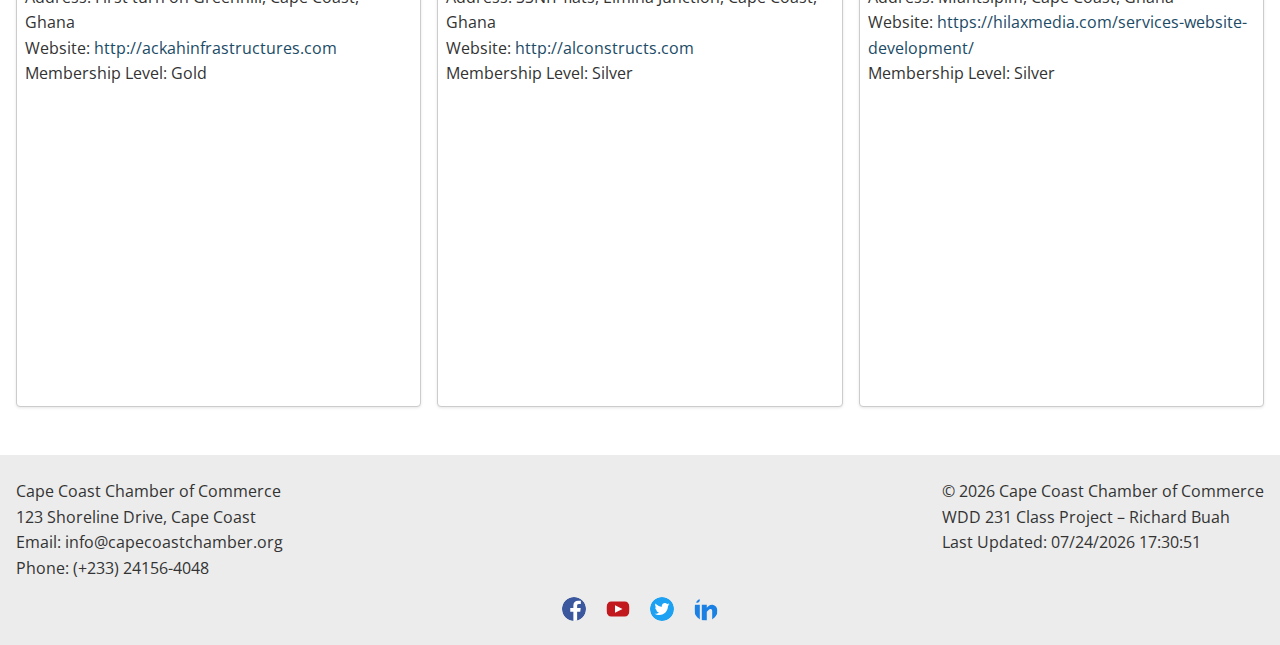
==== commit d31a5832: "update last" ====
--- a/chamber/index.html
+++ b/chamber/index.html
@@ -18,7 +18,7 @@
     <meta property="og:title" content="Cape Coast Chamber – Home Page">
     <meta property="og:type" content="website">
     <meta property="og:image" content="images/headericon.svg">
-    <meta property="og:url" content="directory.html">
+    <meta property="og:url" content="index.html">
 </head>
 
 <body>
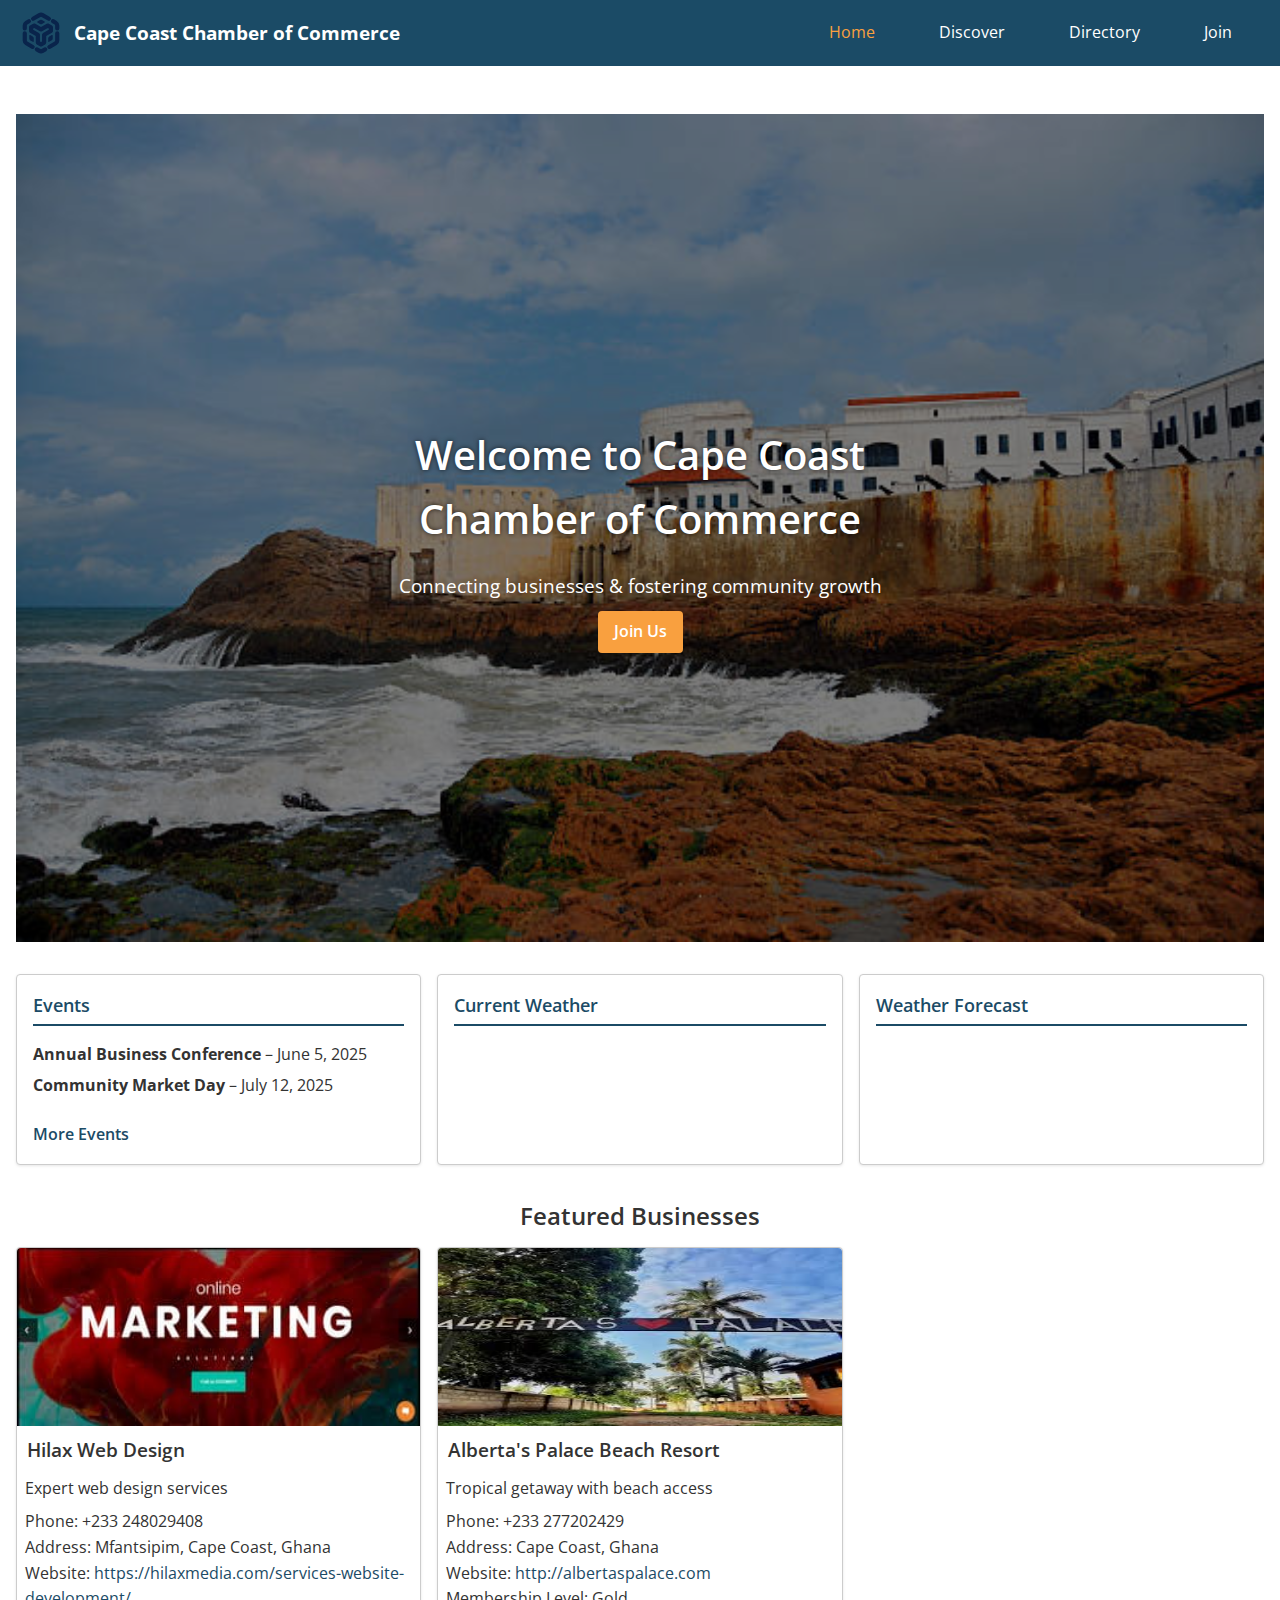
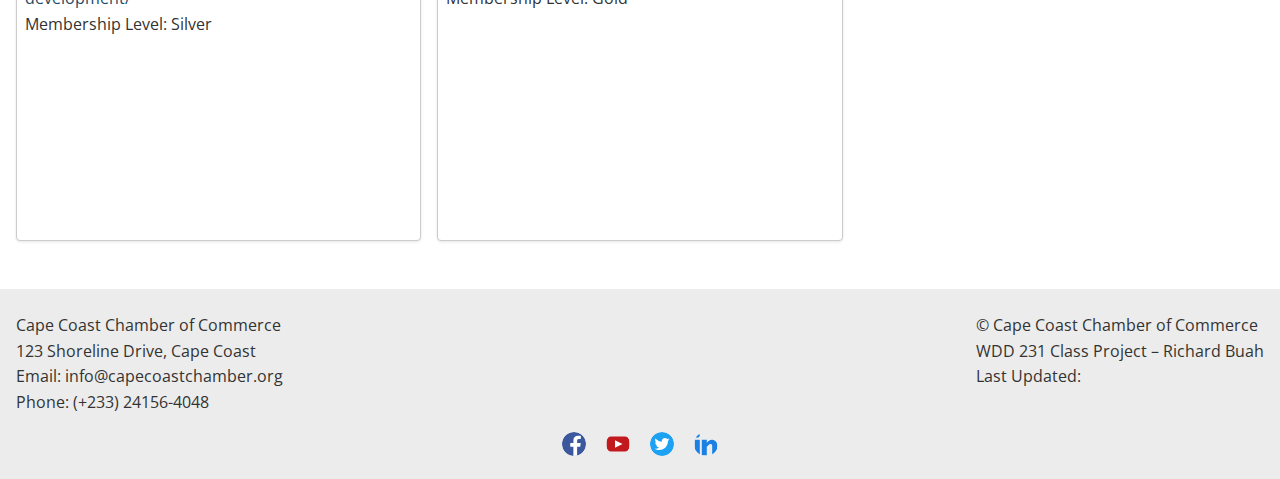
==== commit dd4ed9b6: "week 04" ====
--- a/chamber/index.html
+++ b/chamber/index.html
@@ -6,7 +6,7 @@
     <meta name="viewport" content="width=device-width, initial-scale=1.0" />
     <meta name="description"
         content="Cape Coast Chamber of Commerce official website – promoting local business and community.">
-    <meta name="author" content="Your Name" />
+    <meta name="author" content="Richard Buah" />
     <title>Cape Coast Chamber – Home</title>
     <link rel="icon" href="favicon/fav.ico" type="image/x-icon" />
     <link rel="stylesheet" href="styles/normalize.css" />
--- a/chamber/styles/style.css
+++ b/chamber/styles/style.css
@@ -409,12 +409,12 @@
 }
 
 .member-level.gold {
-    color:  #785A00; 
+    color: #785A00;
     font-size: 1.5rem;
 }
 
 .member-level.silver {
-    color: #595959; 
+    color: #595959;
 }
 
 .member-level.non-profit {
@@ -484,6 +484,86 @@
     margin-top: 1em;
 }
 
+/* Cards */
+.membership-cards {
+    display: grid;
+    grid-template-columns: repeat(auto-fit, minmax(200px, 1fr));
+    gap: 1em;
+}
+
+.card {
+    padding: 1em;
+    border-radius: 5px;
+    background-color: #f4f4f4;
+    text-align: center;
+    animation: fadeIn 1s ease-out;
+}
+
+/* Accessible Colors */
+.gold {
+    color: #785A00;
+}
+
+.silver {
+    color: #595959;
+}
+
+.bronze {
+    color: #CD7F32;
+}
+
+.non-profit {
+    color: #1B5E20;
+}
+
+.modal {
+    position: fixed;
+    top: 50%;
+    left: 50%;
+    transform: translate(-50%, -50%);
+    background: #fff;
+    padding: 1.5em;
+    box-shadow: 0 10px 20px rgba(0, 0, 0, 0.25);
+    border-radius: 10px;
+    width: 80%;
+    max-width: 500px;
+    z-index: 1000;
+}
+
+.modal h3 {
+    margin-top: 0;
+    color: var(--primary-color);
+}
+
+.modal ul {
+    padding-left: 1em;
+}
+
+.modal button.close-modal {
+    background: var(--secondary-color);
+    color: white;
+    padding: 0.5em 1em;
+    border: none;
+    border-radius: 5px;
+    cursor: pointer;
+    margin-top: 1em;
+}
+
+.modal button.close-modal:hover {
+    background: #e08e36;
+}
+
+.modal[hidden] {
+    display: none;
+}
+
+@media (max-width: 600px) {
+    .modal {
+        width: 95%;
+        padding: 1em;
+    }
+}
+
 /* Footer */
 footer {
     background: var(--footer-bg-color);
